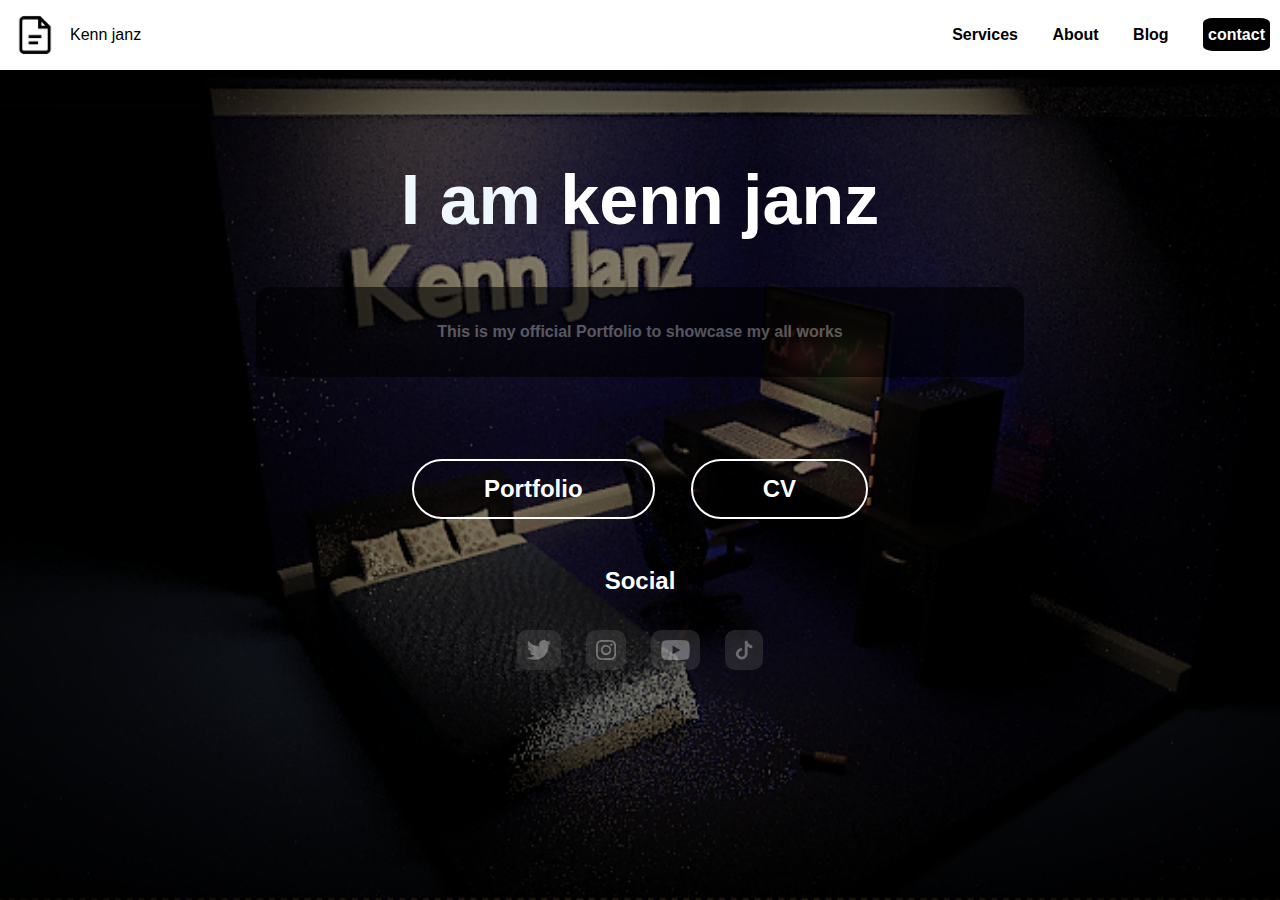
==== index.html @ 13dccda9 "Initial Commit" ====
<!DOCTYPE html>
<html lang="en">
<head>
    <meta charset="UTF-8">
    <meta http-equiv="X-UA-Compatible" content="IE=edge">
    <meta name="viewport" content="width=device-width, initial-scale=1.0">
    <title>kenn janz</title>
    <link rel="stylesheet" href="css/home.css">
    <link rel="icon" href="img\webicon.ico">
</head>
<body>
    
    <header>
        <a href="index.html" class="logo">
            <img src="img\icon.png" alt="kenn janz>
            <h2 class="Business name">Kenn janz</h2>
        </a>
        <nav>
            <a href="" class="nav-link">Services</a>
            <a href="html\about.html" class="nav-link">About</a>
            <a href="" class="nav-link">Blog</a>
            <a href="" class="contact">contact</a>
        </nav>
    </header>
    <article class="main">
        <section>
            <h1>I am <b>kenn janz</b></h1>
            <div class="p-background">
            <p>This is my official Portfolio to showcase my all works</p>
                </div>
            <div class="content">
            <a href="" class="button-1">Portfolio</a>
        <a href="" class="button-2">CV</a>
        </div>
        <div class="h2social">
            <h2>Social</h2>
        </div>
        <div class="socialnetwork">
            <a href="https://www.twitter.com/@kennjanz"><img src="img\twitterlogo.png" class="twitter" title="Twitter" alt="twitter"></a>
            <a href="https://instagram.com/kennjanz?igshid=YmMyMTA2M2Y="><img src="img\instagramlogo.png" class="instagram" title="instagram" alt="instagram"></a>
            <a href="https://youtube.com/@kennjanz"><img src="img\youtubelogo.png" class="youtube" title="YouTube" alt="youtube"></a>
            <a href="https://www.tiktok.com/@jinzarchive"><img src="img\tiktok.png" class="tiktok" title="TikTok" alt="tiktok"></a>
        </div>
        <div class="canva2"></div>
        </section>      
    </article>
<script src="js/index.js"></script>
</body>
</html>
---- css/home.css ----
body
{
    font-family: sans-serif;
    margin: 0;
    
    background-image: url("../img/background-index.png");
    background-repeat: no-repeat;
    background-size: cover;
    background-attachment: fixed;
    background-position: center;
}
a
{
    text-decoration: none;
    color: black;
    
}
header
{
    display: flex;
    min-height: 10px;
    background-color: rgb(255, 255, 255);
    justify-content: space-between;
    align-items: center;
    padding: 10px;
    position: fixed;
    left: 0;
    right: 0;
    top: 0;
    
}

.logo
{
    display: flex;
    align-items: center;
    
}

.logo img
{
    height: 50px;
    margin-right: 10px;
    
}

nav a{
    font-weight: 600;
    padding-right: 30px;
    
}
@media (max-width:700px){
    header{
        flex-direction: column;
        
    }
    nav{
        padding: 10px 0px;
        
    }
   }
   
   article section h1
   {
    text-align: center;
    margin-top: 120px;
    font-size: 70px;
    font-family: Arial, Helvetica, sans-serif;
    color: aliceblue;
   }

   article section p
   {
    color: rgba(255, 255, 255, 0.541);
    font-weight: bold;
    text-align: center;
    
   }
.content
{
    text-align: center;
    font-size: 130px;
    color: #fff;
    font-weight: 600;
}
.content a
{
    text-decoration: none;
    display: inline-block;
    color: #fff;
    font-size: 24px;
    border: 2px solid #fff;
    padding: 14px 70px;
    border-radius: 50px;
    margin-top: 10px;
}
.p-background
{
    background-color: #000000;
    opacity: 0.6;
    padding: 20px 1px;
    margin-left: 20%;
    margin-right: 20%;
    border-radius: 15px;
}
.contact
{
    background-color: #000000;
   color: #fff;
    padding: 8px 5px;
    border-radius: 15%;
    
     }
     
    .socialnetwork
    {
        height: 40px;
        display: flex;
        justify-content: center;
        margin-top: 5px;
        opacity: 0.4;
        border-radius: 10px;
        padding: 10px 10px;
        margin-left: 30%;
    margin-right: 30%;
    }

    .twitter
    {
        margin-right: 25px;
        background-color: rgb(77, 77, 77);
        padding: 10px 10px;
        border-radius: 10px;
        height: 20px;
        display: flex;
        justify-content: center;
        
    }
    .instagram
    {
        margin-right: 25px;
        background-color: rgb(77, 77, 77);
        padding: 10px 10px;
        border-radius: 10px;
        height: 20px;
        display: flex;
        justify-content: center;
    }
    .youtube
    {
        margin-right: 25px;
        background-color: rgb(77, 77, 77);
        padding: 10px 10px;
        border-radius: 10px;
        height: 20px;
        display: flex;
        justify-content: center;
    }
   .tiktok
   {
    background-color: rgb(77, 77, 77);
    padding: 10px 10px;
    border-radius: 10px;
    height: 20px;
    display: flex;
    justify-content: center;
   }

   .h2social
   {
    display: flex;
    justify-content: center;
    margin-top: 20px;
    color: #fff;
   }

   .main
   {
    margin-top: 10rem;
   }

   h1 b 
   {
    color: #fff;
   }
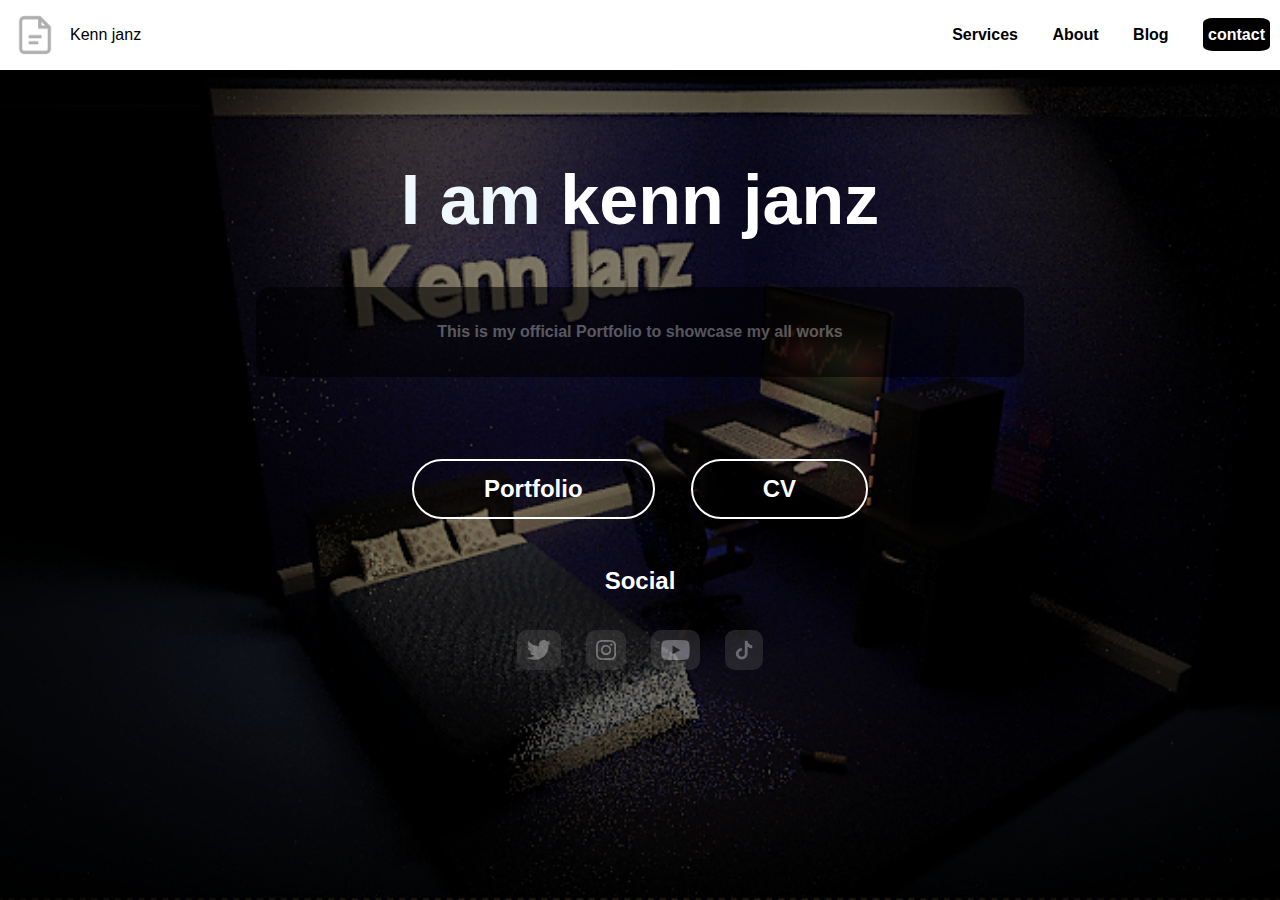
==== commit 32b579a7: "Update index.html" ====
--- a/index.html
+++ b/index.html
@@ -12,7 +12,7 @@
     
     <header>
         <a href="index.html" class="logo">
-            <img src="img\icon.png" alt="kenn janz>
+            <img src="img\ikon.png" alt="kenn janz>
             <h2 class="Business name">Kenn janz</h2>
         </a>
         <nav>
@@ -46,4 +46,4 @@
     </article>
 <script src="js/index.js"></script>
 </body>
-</html>+</html>
